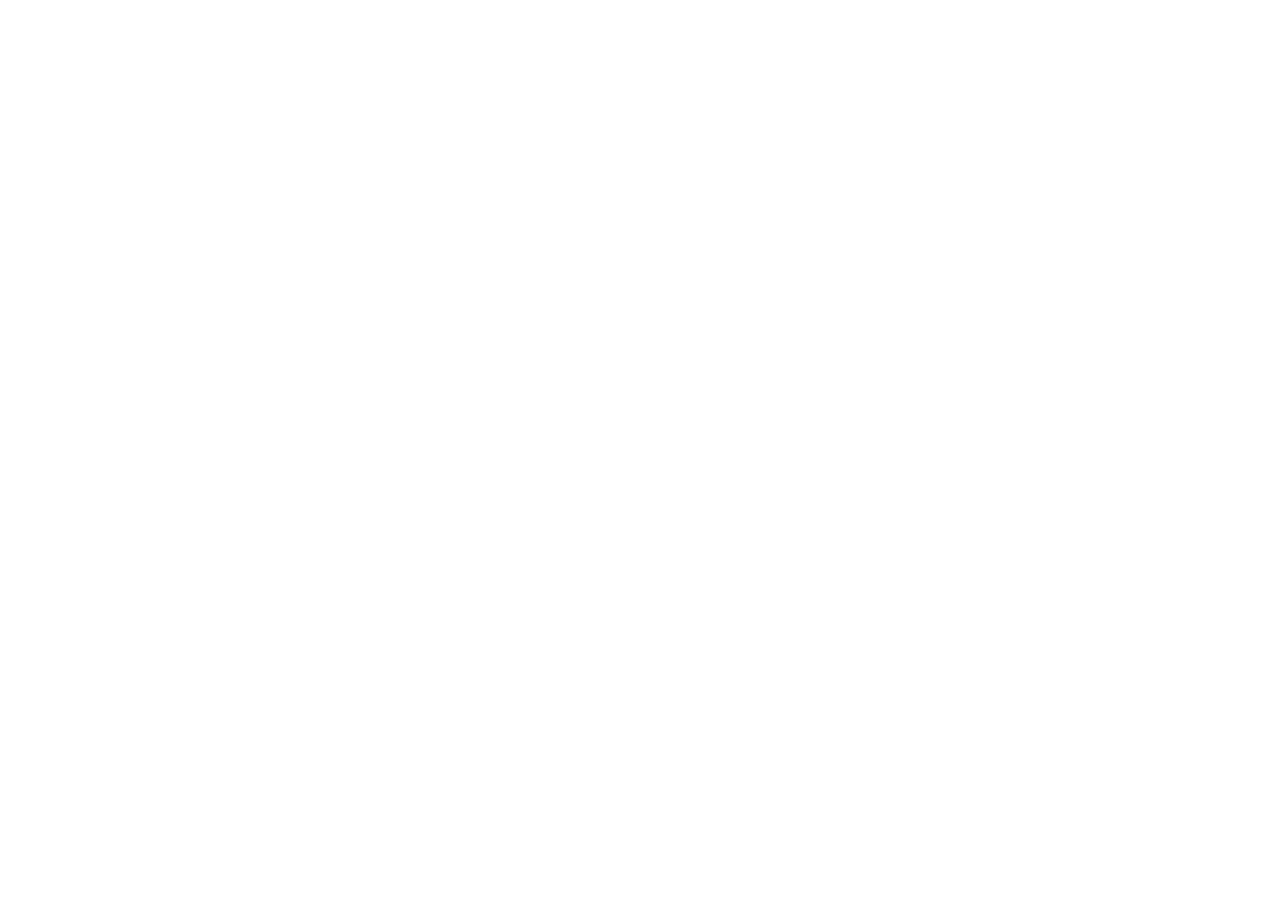
==== index.html @ 732eedb8 "pagina principal" ====
<!DOCTYPE html>
<html lang="pt-br">
<head>
    <meta charset="UTF-8">
    <meta name="viewport" content="width=device-width, initial-scale=1.0">
    <title>Projeto Social</title>
</head>
<body>
    
</body>
</html>
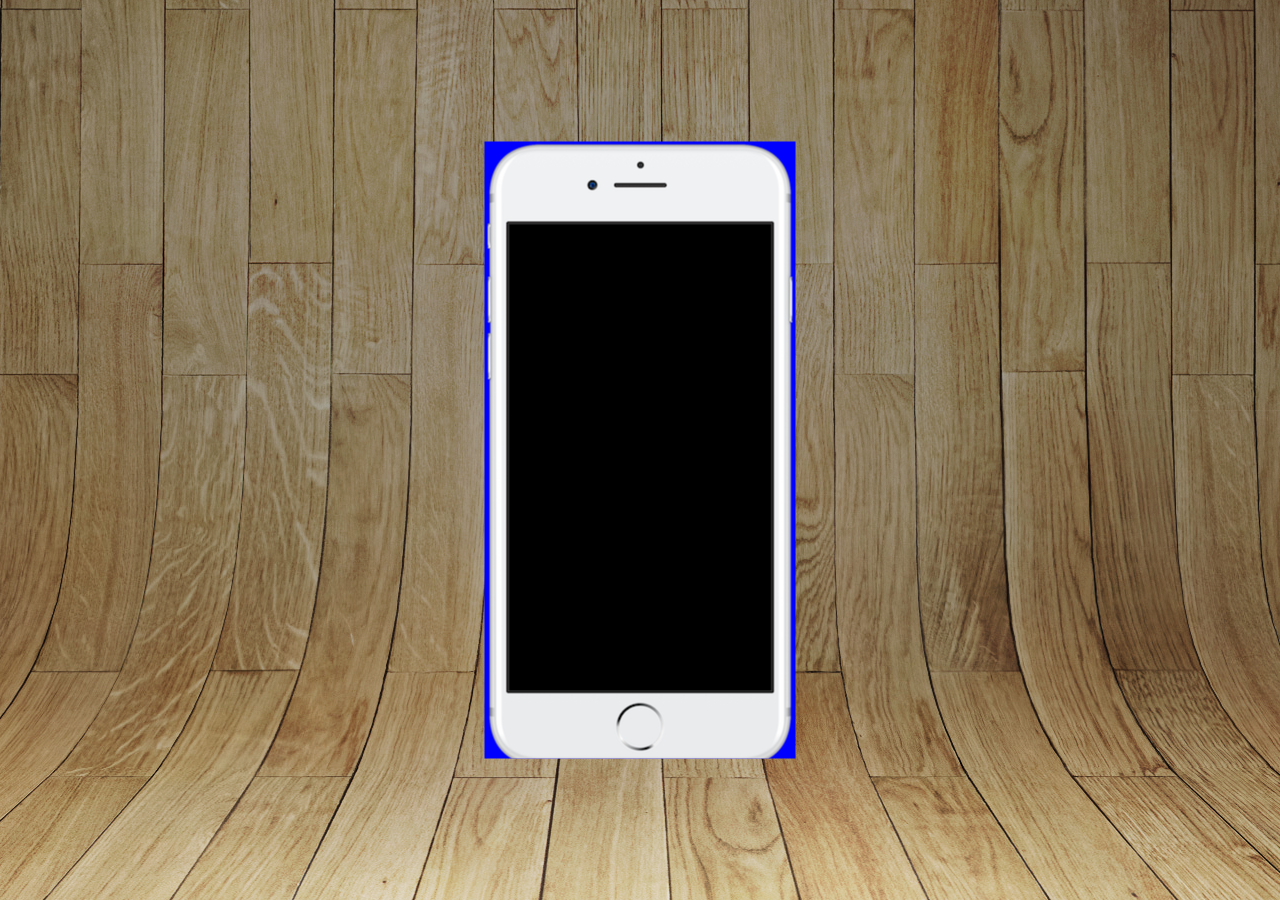
==== commit 83eb38f5: "atualização" ====
--- a/index.html
+++ b/index.html
@@ -3,9 +3,18 @@
 <head>
     <meta charset="UTF-8">
     <meta name="viewport" content="width=device-width, initial-scale=1.0">
+    <link rel="shortcut icon" href="favicon.ico" type="image/x-icon">
+    <link rel="stylesheet" href="estilos/styles.css">
     <title>Projeto Social</title>
 </head>
 <body>
-    
+    <main>
+        <section id="telefone">
+
+        </section>
+        <section id="redes-sociais">
+
+        </section>
+    </main>
 </body>
 </html>
--- a/estilos/styles.css
+++ b/estilos/styles.css
@@ -0,0 +1,33 @@
+@charset "UTF-8";
+
+* {
+    margin: 0;
+    padding: 0;
+    font-family:Arial, Helvetica, sans-serif
+}
+
+html, body {
+    height : 100vh;
+    width: 100vw;
+    background-color: black;
+}
+
+body {
+    background: url('../imagens/fundo-madeira.jpg') no-repeat center center fixed;
+}
+
+main {
+    position: relative;
+    height: 100vh;
+}
+
+section#telefone {
+    position: absolute;
+    top: 50%;
+    left: 50%;
+    transform: translate(-50%, -50%);
+
+    height: 617px;
+    width: 311px;
+    background: BLUE url('../imagens/frame-iphone.png') no-repeat;
+}
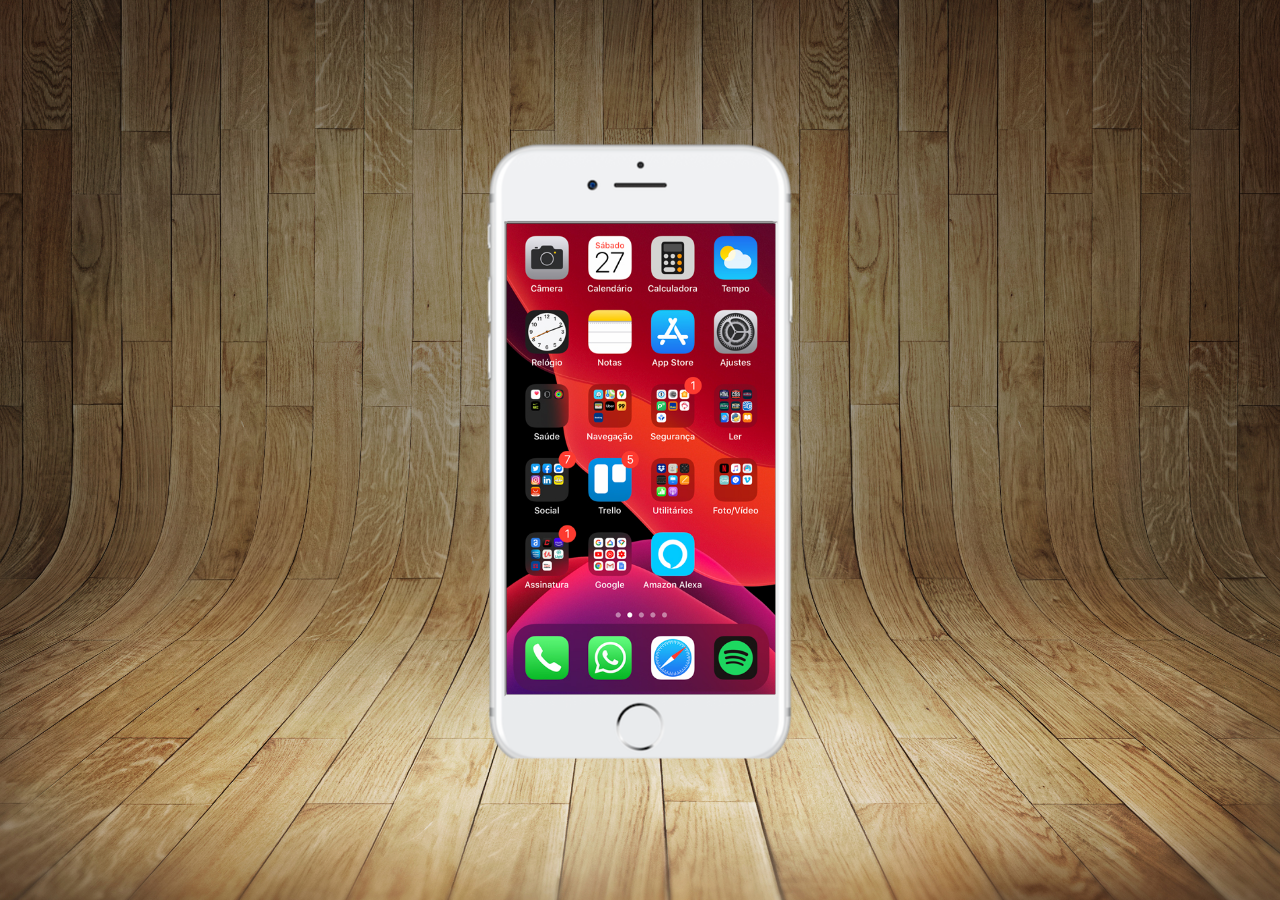
==== commit 01dab750: "criei a tela home" ====
--- a/index.html
+++ b/index.html
@@ -10,6 +10,7 @@
 <body>
     <main>
         <section id="telefone">
+            <iframe src="home.html" name="tela" id="tela" fraborder="0"></iframe>
 
         </section>
         <section id="redes-sociais">
--- a/estilos/styles.css
+++ b/estilos/styles.css
@@ -13,7 +13,9 @@
 }
 
 body {
-    background: url('../imagens/fundo-madeira.jpg') no-repeat center center fixed;
+    background: url('../imagens/fundo-madeira.jpg') no-repeat center;
+    background-size: cover;
+    background-attachment: fixed;
 }
 
 main {
@@ -29,5 +31,15 @@
 
     height: 617px;
     width: 311px;
-    background: BLUE url('../imagens/frame-iphone.png') no-repeat;
+    background: url('../imagens/frame-iphone.png') no-repeat;
+}
+
+iframe#tela {
+    position: relative;
+    top: 80px;
+    left: 20px;
+
+    height: 471px;
+    width: 269px;
+
 }
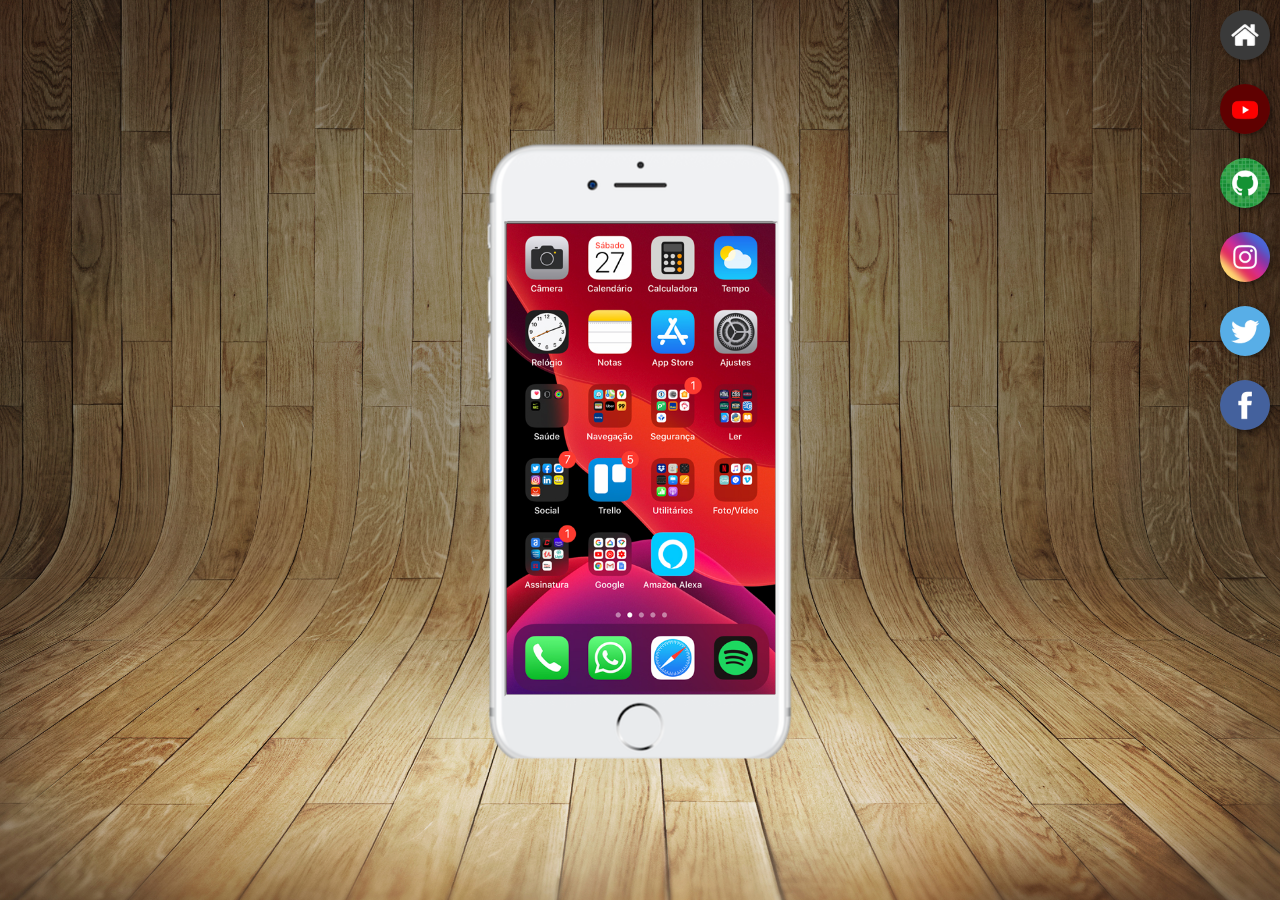
==== commit 40c1608b: "botões" ====
--- a/index.html
+++ b/index.html
@@ -10,11 +10,15 @@
 <body>
     <main>
         <section id="telefone">
-            <iframe src="home.html" name="tela" id="tela" fraborder="0"></iframe>
-
+            <iframe src="home.html" name="tela" id="tela" fraborder="0">Seu navegador não suporta iframes.</iframe>
         </section>
         <section id="redes-sociais">
-
+            <a href="#" target="tela"><img src="imagens/logo-home.jpg" alt="Home"></a> <br>
+            <a href="#" target="tela"><img src="imagens/logo-youtube.jpg" alt="youtube"></a> <br>
+            <a href="#" target="tela"><img src="imagens/logo-github.jpg" alt="github"></a> <br>
+            <a href="#" target="tela"><img src="imagens/logo-instagram.jpg" alt="instagram"></a> <br>
+            <a href="#" target="tela"><img src="imagens/logo-twitter.jpg" alt="twitter"></a> <br>
+            <a href="#" target="tela"><img src="imagens/logo-facebook.jpg" alt="facebook"></a>
         </section>
     </main>
 </body>
--- a/estilos/styles.css
+++ b/estilos/styles.css
@@ -41,5 +41,20 @@
 
     height: 471px;
     width: 269px;
-
+}
+section#redes-sociais {
+   text-align: right;
+}
+section#redes-sociais img {
+    width: 50px;
+    margin: 10px;
+    border-radius: 50%;
+    box-shadow: 2px 2px 5px rgba(0, 0, 0, 0.400);
+    box-sizing: border-box;
+}
+section#redes-sociais img:hover {
+    border: 2px solid rgba(255, 255, 255, 0.67);
+    transform: translate(-3px, -3px);
+    box-shadow: 4px 4px 10px rgba(0, 0, 0, 0.600);
+    transition: transform .3s, border 1s;
 }
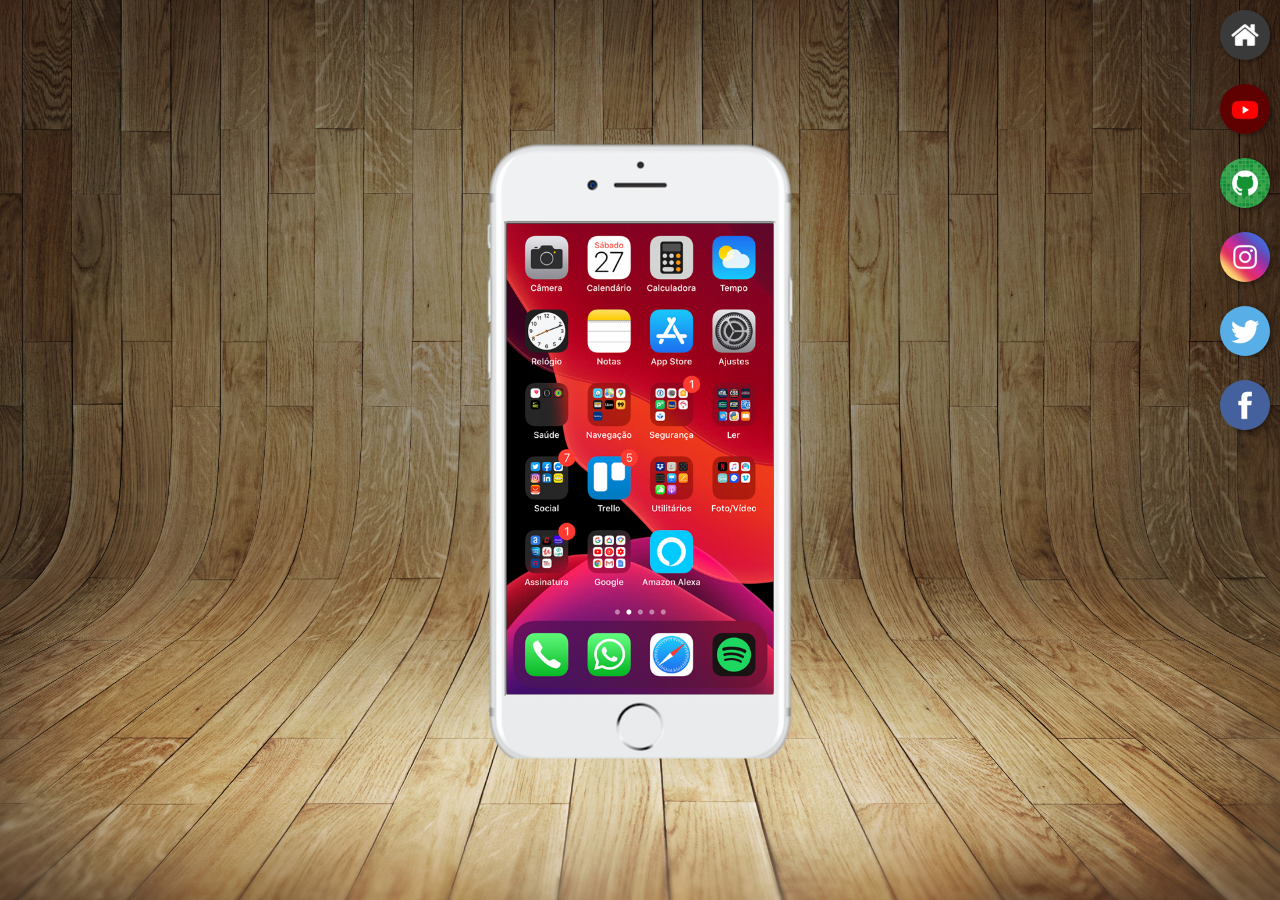
==== commit d61d41f0: "tuzilei" ====
--- a/index.html
+++ b/index.html
@@ -13,12 +13,12 @@
             <iframe src="home.html" name="tela" id="tela" fraborder="0">Seu navegador não suporta iframes.</iframe>
         </section>
         <section id="redes-sociais">
-            <a href="#" target="tela"><img src="imagens/logo-home.jpg" alt="Home"></a> <br>
-            <a href="#" target="tela"><img src="imagens/logo-youtube.jpg" alt="youtube"></a> <br>
-            <a href="#" target="tela"><img src="imagens/logo-github.jpg" alt="github"></a> <br>
-            <a href="#" target="tela"><img src="imagens/logo-instagram.jpg" alt="instagram"></a> <br>
-            <a href="#" target="tela"><img src="imagens/logo-twitter.jpg" alt="twitter"></a> <br>
-            <a href="#" target="tela"><img src="imagens/logo-facebook.jpg" alt="facebook"></a>
+            <a href="home.html" target="tela"><img src="imagens/logo-home.jpg" alt="Home"></a> <br>
+            <a href="youtube.html" target="tela"><img src="imagens/logo-youtube.jpg" alt="youtube"></a> <br>
+            <a href="github.html" target="tela"><img src="imagens/logo-github.jpg" alt="github"></a> <br>
+            <a href="instagram.html" target="tela"><img src="imagens/logo-instagram.jpg" alt="instagram"></a> <br>
+            <a href="twitter.html" target="tela"><img src="imagens/logo-twitter.jpg" alt="twitter"></a> <br>
+            <a href="facebook.html" target="tela"><img src="imagens/logo-facebook.jpg" alt="facebook"></a>
         </section>
     </main>
 </body>
--- a/estilos/styles.css
+++ b/estilos/styles.css
@@ -40,7 +40,7 @@
     left: 20px;
 
     height: 471px;
-    width: 269px;
+    width: 267px;
 }
 section#redes-sociais {
    text-align: right;
